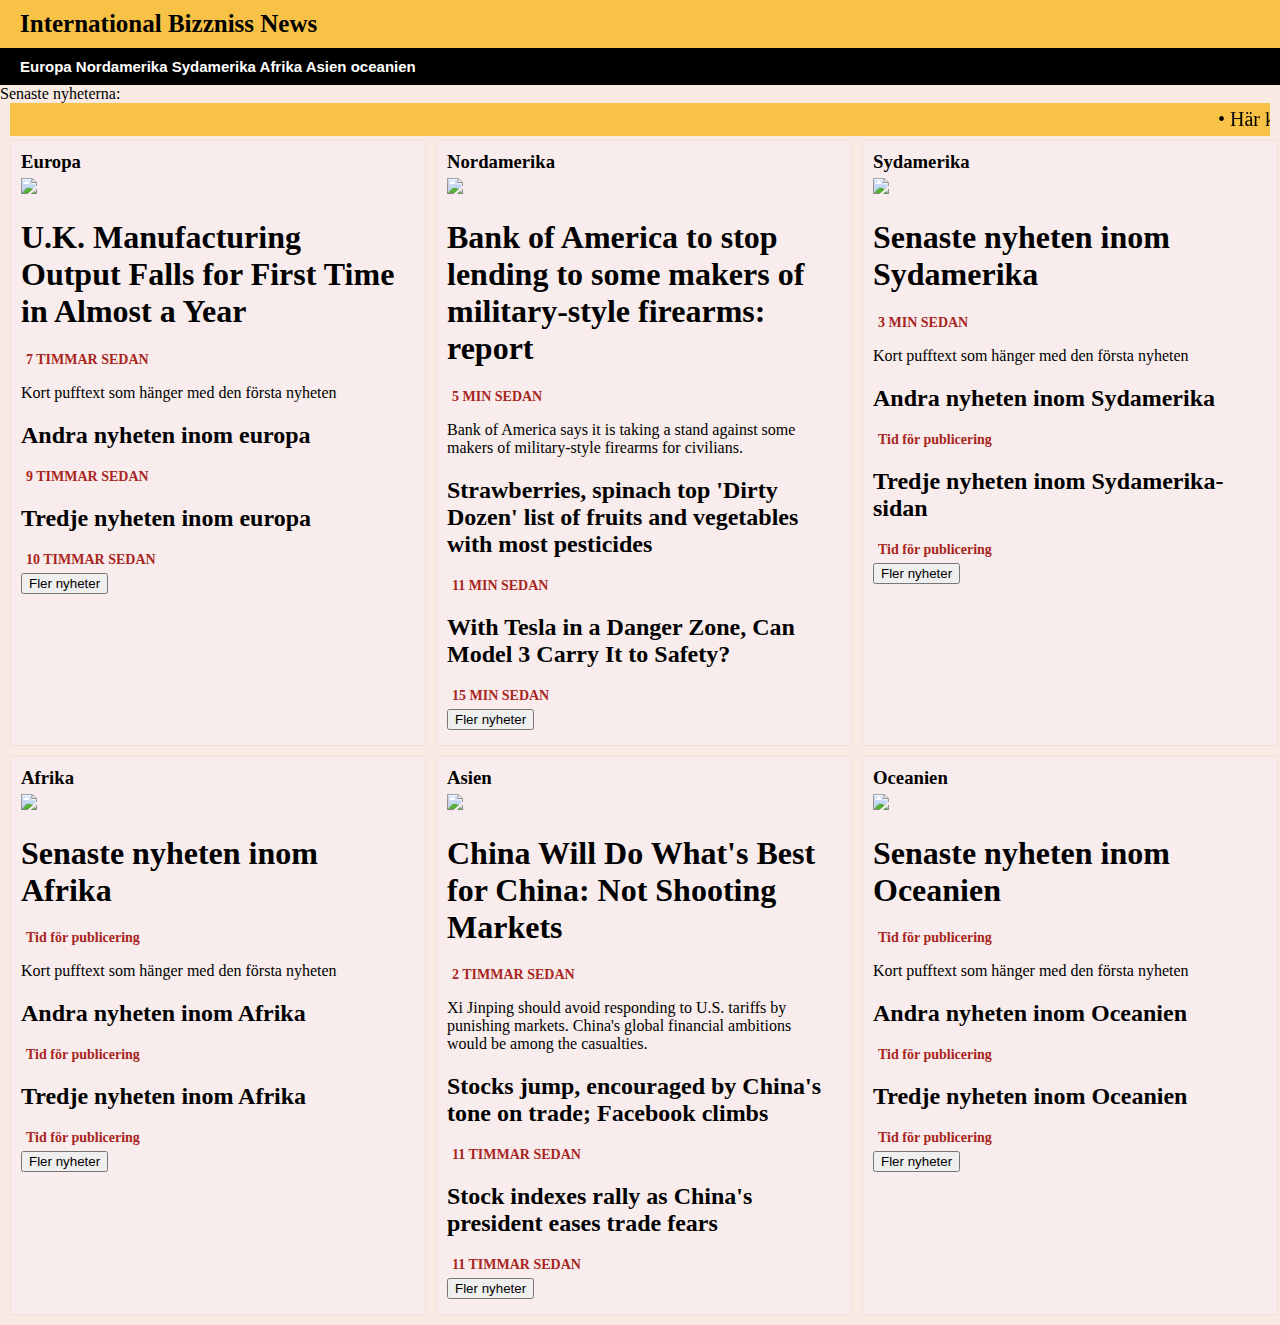
==== index.html @ fe3bd92e "Grundkod" ====
<!DOCTYPE html>
<html>
  <head>
    <meta charset="utf-8">
    <meta http-equiv="Content-Type" content="text/html" charset="iso-8859-1">
    <title>Affärskartan</title>
    <link rel="stylesheet" type="text/css" href="style.css">

  </head>
  <body>

    <!-- Här ska det komma en MENY -->
    <h5>International Bizzniss News</h5>
    <div class="meny">
    Europa
    Nordamerika
    Sydamerika
    Afrika
    Asien
    oceanien
  </div>



Senaste nyheterna:
<marquee> • Här kommer en rubrik • Och en till • Och en till osv
   </marquee>

   <nav class="ytterbox">

      <!-- Europa -->
    <div class="boxar">
      <h3>Europa</h3>
    <img src="https://assets.bwbx.io/images/users/iqjWHBFdfxIU/ion3LveLSoOY/v0/800x-1.jpg" width="100%">
      <h1>U.K. Manufacturing Output Falls for First Time in Almost a Year</h1>
      <h4>7 TIMMAR SEDAN</h4>
        <p>Kort pufftext som hänger med den första nyheten</p>
      <h2>Andra nyheten inom europa</h2>
        <h4>9 TIMMAR SEDAN</h4>
      <h2>Tredje nyheten inom europa</h2>
        <h4>10 TIMMAR SEDAN</h4>
        <a href="Europa.html"><button type="button">Fler nyheter</button></a>
      <!-- Här ska det komma en knapp som leder till Europa-sidan -->
    </div>

    <div class="boxar">
      <!-- Nordamerika -->
    <h3>Nordamerika</h3>
    <img src="https://a57.foxnews.com/static.foxbusiness.com/foxbusiness.com/content/uploads/2018/02/764/432/2017-04-18T105810Z_1_LYNXMPED3H0LH_3_BANK-OF-AMERICA-RESULTS.jpg?ve=1&tl=1" width="100%">
      <h1>Bank of America to stop lending to some makers of military-style firearms: report</h1>
      <h4>5 MIN SEDAN</h4>
        <p>
Bank of America says it is taking a stand against some makers of military-style firearms for civilians.</p>
      <h2>Strawberries, spinach top 'Dirty Dozen' list of fruits and vegetables with most pesticides</h2>
        <h4>11 MIN SEDAN</h4>
      <h2>With Tesla in a Danger Zone, Can Model 3 Carry It to Safety?</h2>
        <h4>15 MIN SEDAN</h4>
        <button type="button">Fler nyheter</button>
      <!-- Här ska det komma en knapp som leder till Nordamerika-sidan -->
    </div>


  <div class="boxar">
      <!-- Sydamerika -->
    <h3>Sydamerika</h3>
    <img src="https://a57.foxnews.com/static.foxbusiness.com/foxbusiness.com/content/uploads/2018/02/764/432/2017-04-18T105810Z_1_LYNXMPED3H0LH_3_BANK-OF-AMERICA-RESULTS.jpg?ve=1&tl=1" width="100%">
      <h1>Senaste nyheten inom Sydamerika</h1>
      <h4>3 MIN SEDAN</h4>
        <p>Kort pufftext som hänger med den första nyheten</p>
      <h2>Andra nyheten inom Sydamerika</h2>
        <h4>Tid för publicering</h4>
      <h2>Tredje nyheten inom Sydamerika-sidan</h2>
        <h4>Tid för publicering</h4>
        <button type="button">Fler nyheter</button>
      <!-- Här ska det komma en knapp som leder till Sydamerika-sidan -->
    </div>
    </nav>
    <nav class="ytterbox">



    <div class="boxar">
      <!-- Afrika -->
    <h3>Afrika</h3>
    <img src="https://a57.foxnews.com/static.foxbusiness.com/foxbusiness.com/content/uploads/2018/02/764/432/2017-04-18T105810Z_1_LYNXMPED3H0LH_3_BANK-OF-AMERICA-RESULTS.jpg?ve=1&tl=1" width="100%">
      <h1>Senaste nyheten inom Afrika</h1>
      <h4>Tid för publicering</h4>
        <p>Kort pufftext som hänger med den första nyheten</p>
      <h2>Andra nyheten inom Afrika</h2>
        <h4>Tid för publicering</h4>
      <h2>Tredje nyheten inom Afrika</h2>
        <h4>Tid för publicering</h4>
        <button type="button">Fler nyheter</button>
      <!-- Här ska det komma en knapp som leder till Afrika-sidan -->
    </div>

    <div class="boxar">
      <!-- Asien -->
    <h3>Asien</h3>
    <img src="https://assets.bwbx.io/images/users/iqjWHBFdfxIU/ion3LveLSoOY/v0/800x-1.jpg" width="100%">
      <h1>China Will Do What's Best for China: Not Shooting Markets</h1>
      <h4>2 TIMMAR SEDAN</h4>
        <p>Xi Jinping should avoid responding to U.S. tariffs by punishing markets. China's global financial ambitions would be among the casualties.</p>
      <h2>Stocks jump, encouraged by China's tone on trade; Facebook climbs</h2>
        <h4>11 TIMMAR SEDAN</h4>
      <h2>Stock indexes rally as China's president eases trade fears</h2>
        <h4>11 TIMMAR SEDAN</h4>
        <button type="button">Fler nyheter</button>
      <!-- Här ska det komma en knapp som leder till Asien-sidan -->
    </div>


    <div class="boxar">
      <!-- Oceanien -->
    <h3>Oceanien</h3>
    <img src="https://a57.foxnews.com/static.foxbusiness.com/foxbusiness.com/content/uploads/2018/02/764/432/2017-04-18T105810Z_1_LYNXMPED3H0LH_3_BANK-OF-AMERICA-RESULTS.jpg?ve=1&tl=1" width="100%">
      <h1>Senaste nyheten inom Oceanien</h1>
      <h4>Tid för publicering</h4>
        <p>Kort pufftext som hänger med den första nyheten</p>
      <h2>Andra nyheten inom Oceanien</h2>
        <h4>Tid för publicering</h4>
      <h2>Tredje nyheten inom Oceanien</h2>
        <h4>Tid för publicering</h4>
        <button type="button">Fler nyheter</button>
      <!-- Här ska det komma en knapp som leder till oceanien-sidan -->
    </div>
  </nav>










  </body>
</html>
---- style.css ----
body
{
    margin: 0;
    background-color: #F9EAE3;



}
img
{
  width: 100%;
}

h4
{
    color: #A82521;
    font-size: 14px;
    margin: 5px;

}
h5 {
  color: solid black;
  font-size: 25px;
  font: sans-serif;
  background-color: #F8C246;
  padding-left: 20px;
  padding-top: 10px;
  padding-bottom: 10px;
  margin: 0;
}
.boxar {
background-color: #F8EDEC;
padding-left: 10px;
padding-right: 20px;
padding-top: 10px;
padding-bottom: 15px;
border: solid black;
border-width: thin;
border-color: #EEE2DD;
margin-bottom: 10px;
margin-left: 10px;
width: 30%;

}

.ytterbox
{
  display: flex;
}

.meny
{
  padding-left: 20px;
  padding-top: 10px;
  padding-bottom: 10px;
  font-size: 15px;
  font: sans-serif;
  font-weight: bold;
  background-color:  #000000;
  color: #ffffff;
  font-family: sans-serif;



}

h3
{
  margin: 0;
  padding-bottom: 5px;
}

marquee
{
background-color:  #F8C246;
padding: 5px;
font-size: 20px;
margin-left: 10px;
margin-right: 10px;




}


.ramruntbox
{
  border: solid black;
  background-color: #673832;
}
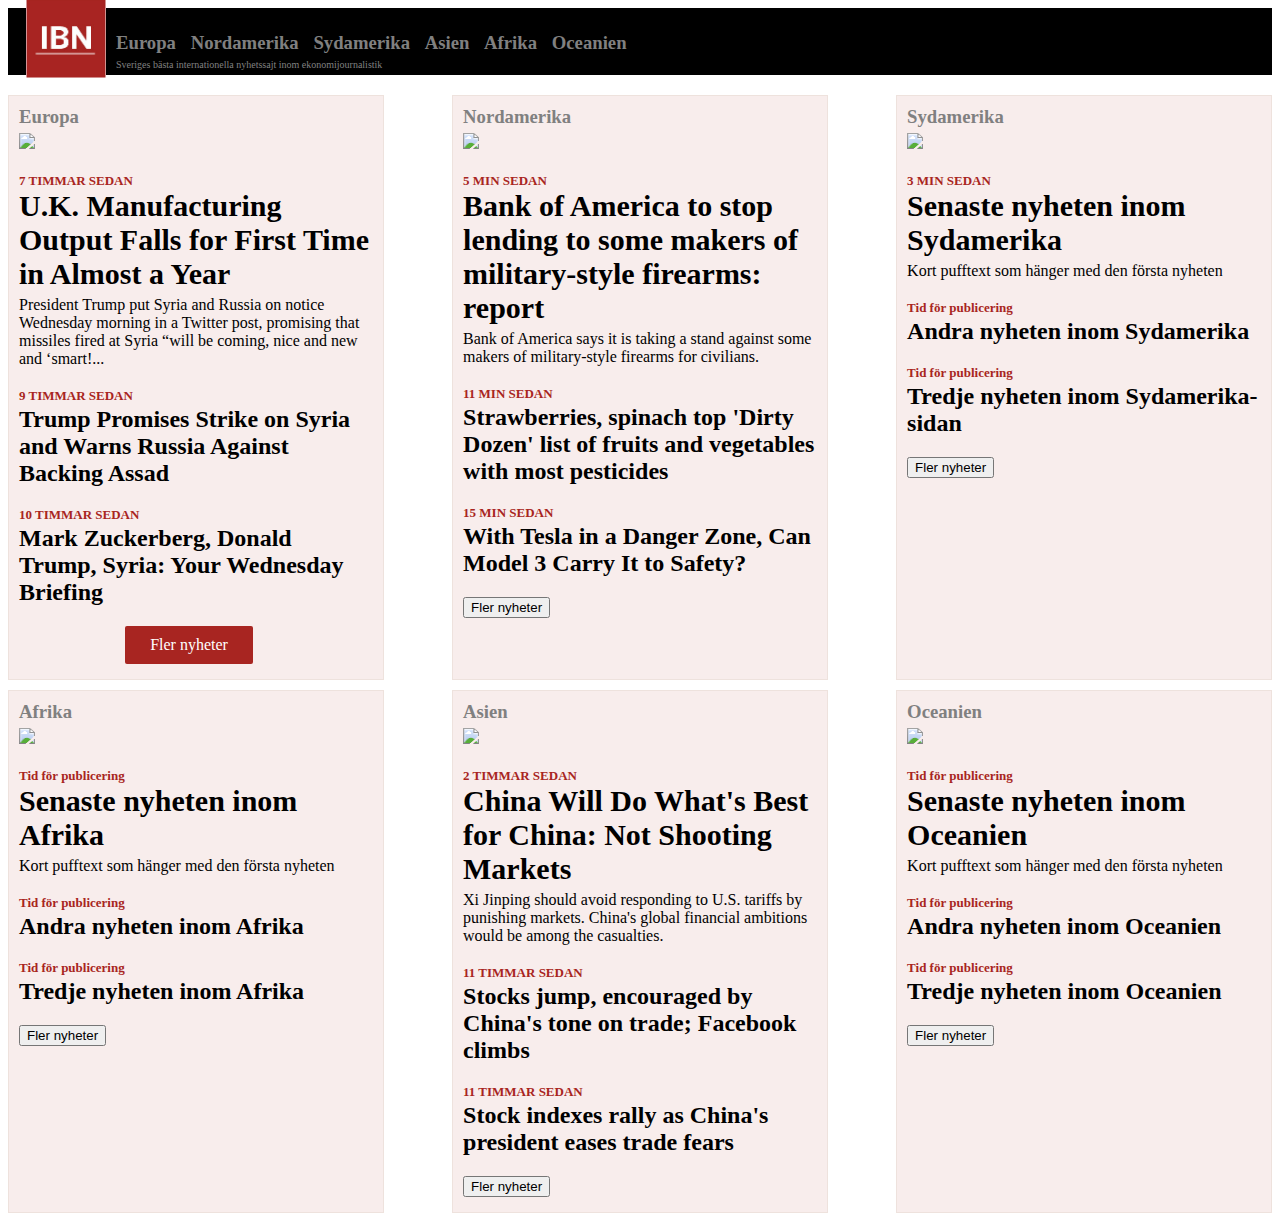
==== commit a4f1661d: "Efter dag två" ====
--- a/index.html
+++ b/index.html
@@ -5,126 +5,183 @@
     <meta http-equiv="Content-Type" content="text/html" charset="iso-8859-1">
     <title>Affärskartan</title>
     <link rel="stylesheet" type="text/css" href="style.css">
-
+<meta name="viewport" content="width=device-width">
   </head>
   <body>
 
-    <!-- Här ska det komma en MENY -->
-    <h5>International Bizzniss News</h5>
-    <div class="meny">
-    Europa
-    Nordamerika
-    Sydamerika
-    Afrika
-    Asien
-    oceanien
+<div class="container">
+  <div class="bottenbar">
+    <h3><div class="menyitem">Europa</div>
+    <div class="menyitem">Nordamerika</div>
+    <div class="menyitem">Sydamerika</div>
+    <div class="menyitem">Asien</div>
+    <div class="menyitem">Afrika</div>
+    <div class="menyitem">Oceanien</div></h3>
   </div>
+
+  <!--TESTHUVUD -->
+  <div class="sidhuvud">
+	   <div class="topplogga">
+       <img src="ibn.jpg">
+     </div>
+	<div class="menycontainer">
+		<div class="meny2">
+			<h3><div class="menyitem">Europa</div>
+			<div class="menyitem">Nordamerika</div>
+			<div class="menyitem">Sydamerika</div>
+			<div class="menyitem">Asien</div>
+			<div class="menyitem">Afrika</div>
+			<div class="menyitem">Oceanien</div></h3>
+		</div>
+		<div class="nyhetsrull">
+		    <h3>Sveriges bästa internationella nyhetssajt inom ekonomijournalistik</h3>
+		</div>
+
+	</div>
+
+
+</div>
+  <!--TESTHUVUD SLUT-->
 
 
 
-Senaste nyheterna:
-<marquee> • Här kommer en rubrik • Och en till • Och en till osv
-   </marquee>
 
-   <nav class="ytterbox">
+    <!-- Här ska det komma en MENY -->
 
-      <!-- Europa -->
-    <div class="boxar">
-      <h3>Europa</h3>
-    <img src="https://assets.bwbx.io/images/users/iqjWHBFdfxIU/ion3LveLSoOY/v0/800x-1.jpg" width="100%">
-      <h1>U.K. Manufacturing Output Falls for First Time in Almost a Year</h1>
-      <h4>7 TIMMAR SEDAN</h4>
-        <p>Kort pufftext som hänger med den första nyheten</p>
-      <h2>Andra nyheten inom europa</h2>
-        <h4>9 TIMMAR SEDAN</h4>
-      <h2>Tredje nyheten inom europa</h2>
+  <!-- <div class="sidhuvud">
+    <div class="sidhuvuditem1"><img src="ibn.jpg" height="49px" width="49px"></div>
+    <div class="sidhuvuditem2"><h5>International Bizzniss News</h5></div>
+  </div>
+
+  <div class="meny">
+    <div class="menyitem">Europa</div>
+    <div class="menyitem">Nordamerika</div>
+    <div class="menyitem">Sydamerika</div>
+    <div class="menyitem">Afrika</div>
+    <div class="menyitem">Asien</div>
+    <div class="menyitem">oceanien</div>
+  </div>
+
+  <marquee>
+    • Här kommer en rubrik • Och en till • Och en till osv
+  </marquee> -->
+
+
+  <div class="ytterbox">
+
+        <!-- Europa -->
+      <div class="boxar">
+        <h3>Europa</h3>
+        <img src="https://assets.bwbx.io/images/users/iqjWHBFdfxIU/ion3LveLSoOY/v0/800x-1.jpg" >
+        <h4>7 TIMMAR SEDAN</h4>
+        <h1>U.K. Manufacturing Output Falls for First Time in Almost a Year</h1>
+
+          <p>President Trump put Syria and Russia on notice Wednesday morning in a Twitter post, promising that missiles fired at Syria “will be coming, nice and new and ‘smart!...  </p>
+          <h4>9 TIMMAR SEDAN</h4>
+        <h2>Trump Promises Strike on Syria and Warns Russia Against Backing Assad</h2>
         <h4>10 TIMMAR SEDAN</h4>
-        <a href="Europa.html"><button type="button">Fler nyheter</button></a>
-      <!-- Här ska det komma en knapp som leder till Europa-sidan -->
-    </div>
+
+        <h2>Mark Zuckerberg, Donald Trump, Syria: Your Wednesday Briefing</h2>
+
+          <a href="Europa.html" class ="button">Fler nyheter</a>
+        <!-- Här ska det komma en knapp som leder till Europa-sidan -->
+      </div>
+
+      <div class="boxar">
+        <!-- Nordamerika -->
+      <h3>Nordamerika</h3>
+      <img src="https://a57.foxnews.com/static.foxbusiness.com/foxbusiness.com/content/uploads/2018/02/764/432/2017-04-18T105810Z_1_LYNXMPED3H0LH_3_BANK-OF-AMERICA-RESULTS.jpg?ve=1&tl=1">
+      <h4>5 MIN SEDAN</h4>
+        <h1>Bank of America to stop lending to some makers of military-style firearms: report</h1>
+
+          <p>
+  Bank of America says it is taking a stand against some makers of military-style firearms for civilians.</p>
+  <h4>11 MIN SEDAN</h4>
+        <h2>Strawberries, spinach top 'Dirty Dozen' list of fruits and vegetables with most pesticides</h2>
+          <h4>15 MIN SEDAN</h4>
+        <h2>With Tesla in a Danger Zone, Can Model 3 Carry It to Safety?</h2>
+
+          <button type="button">Fler nyheter</button>
+        <!-- Här ska det komma en knapp som leder till Nordamerika-sidan -->
+      </div>
+
 
     <div class="boxar">
-      <!-- Nordamerika -->
-    <h3>Nordamerika</h3>
-    <img src="https://a57.foxnews.com/static.foxbusiness.com/foxbusiness.com/content/uploads/2018/02/764/432/2017-04-18T105810Z_1_LYNXMPED3H0LH_3_BANK-OF-AMERICA-RESULTS.jpg?ve=1&tl=1" width="100%">
-      <h1>Bank of America to stop lending to some makers of military-style firearms: report</h1>
-      <h4>5 MIN SEDAN</h4>
-        <p>
-Bank of America says it is taking a stand against some makers of military-style firearms for civilians.</p>
-      <h2>Strawberries, spinach top 'Dirty Dozen' list of fruits and vegetables with most pesticides</h2>
-        <h4>11 MIN SEDAN</h4>
-      <h2>With Tesla in a Danger Zone, Can Model 3 Carry It to Safety?</h2>
-        <h4>15 MIN SEDAN</h4>
-        <button type="button">Fler nyheter</button>
-      <!-- Här ska det komma en knapp som leder till Nordamerika-sidan -->
-    </div>
+        <!-- Sydamerika -->
+      <h3>Sydamerika</h3>
+      <img src="https://a57.foxnews.com/static.foxbusiness.com/foxbusiness.com/content/uploads/2018/02/764/432/2017-04-18T105810Z_1_LYNXMPED3H0LH_3_BANK-OF-AMERICA-RESULTS.jpg?ve=1&tl=1">
+  <h4>3 MIN SEDAN</h4>
+        <h1>Senaste nyheten inom Sydamerika</h1>
 
+          <p>Kort pufftext som hänger med den första nyheten</p>
+    <h4>Tid för publicering</h4>
+        <h2>Andra nyheten inom Sydamerika</h2>
+          <h4>Tid för publicering</h4>
+        <h2>Tredje nyheten inom Sydamerika-sidan</h2>
 
-  <div class="boxar">
-      <!-- Sydamerika -->
-    <h3>Sydamerika</h3>
-    <img src="https://a57.foxnews.com/static.foxbusiness.com/foxbusiness.com/content/uploads/2018/02/764/432/2017-04-18T105810Z_1_LYNXMPED3H0LH_3_BANK-OF-AMERICA-RESULTS.jpg?ve=1&tl=1" width="100%">
-      <h1>Senaste nyheten inom Sydamerika</h1>
-      <h4>3 MIN SEDAN</h4>
-        <p>Kort pufftext som hänger med den första nyheten</p>
-      <h2>Andra nyheten inom Sydamerika</h2>
-        <h4>Tid för publicering</h4>
-      <h2>Tredje nyheten inom Sydamerika-sidan</h2>
-        <h4>Tid för publicering</h4>
-        <button type="button">Fler nyheter</button>
-      <!-- Här ska det komma en knapp som leder till Sydamerika-sidan -->
-    </div>
-    </nav>
-    <nav class="ytterbox">
+          <button type="button">Fler nyheter</button>
+        <!-- Här ska det komma en knapp som leder till Sydamerika-sidan -->
+      </div>
 
 
 
-    <div class="boxar">
-      <!-- Afrika -->
-    <h3>Afrika</h3>
-    <img src="https://a57.foxnews.com/static.foxbusiness.com/foxbusiness.com/content/uploads/2018/02/764/432/2017-04-18T105810Z_1_LYNXMPED3H0LH_3_BANK-OF-AMERICA-RESULTS.jpg?ve=1&tl=1" width="100%">
-      <h1>Senaste nyheten inom Afrika</h1>
-      <h4>Tid för publicering</h4>
-        <p>Kort pufftext som hänger med den första nyheten</p>
-      <h2>Andra nyheten inom Afrika</h2>
-        <h4>Tid för publicering</h4>
-      <h2>Tredje nyheten inom Afrika</h2>
-        <h4>Tid för publicering</h4>
-        <button type="button">Fler nyheter</button>
-      <!-- Här ska det komma en knapp som leder till Afrika-sidan -->
-    </div>
-
-    <div class="boxar">
-      <!-- Asien -->
-    <h3>Asien</h3>
-    <img src="https://assets.bwbx.io/images/users/iqjWHBFdfxIU/ion3LveLSoOY/v0/800x-1.jpg" width="100%">
-      <h1>China Will Do What's Best for China: Not Shooting Markets</h1>
-      <h4>2 TIMMAR SEDAN</h4>
-        <p>Xi Jinping should avoid responding to U.S. tariffs by punishing markets. China's global financial ambitions would be among the casualties.</p>
-      <h2>Stocks jump, encouraged by China's tone on trade; Facebook climbs</h2>
-        <h4>11 TIMMAR SEDAN</h4>
-      <h2>Stock indexes rally as China's president eases trade fears</h2>
-        <h4>11 TIMMAR SEDAN</h4>
-        <button type="button">Fler nyheter</button>
-      <!-- Här ska det komma en knapp som leder till Asien-sidan -->
-    </div>
 
 
-    <div class="boxar">
-      <!-- Oceanien -->
-    <h3>Oceanien</h3>
-    <img src="https://a57.foxnews.com/static.foxbusiness.com/foxbusiness.com/content/uploads/2018/02/764/432/2017-04-18T105810Z_1_LYNXMPED3H0LH_3_BANK-OF-AMERICA-RESULTS.jpg?ve=1&tl=1" width="100%">
-      <h1>Senaste nyheten inom Oceanien</h1>
-      <h4>Tid för publicering</h4>
-        <p>Kort pufftext som hänger med den första nyheten</p>
-      <h2>Andra nyheten inom Oceanien</h2>
+
+      <div class="boxar">
+        <!-- Afrika -->
+      <h3>Afrika</h3>
+      <img src="https://a57.foxnews.com/static.foxbusiness.com/foxbusiness.com/content/uploads/2018/02/764/432/2017-04-18T105810Z_1_LYNXMPED3H0LH_3_BANK-OF-AMERICA-RESULTS.jpg?ve=1&tl=1" >
+  <h4>Tid för publicering</h4>
+        <h1>Senaste nyheten inom Afrika</h1>
+
+          <p>Kort pufftext som hänger med den första nyheten</p>
+    <h4>Tid för publicering</h4>
+        <h2>Andra nyheten inom Afrika</h2>
         <h4>Tid för publicering</h4>
-      <h2>Tredje nyheten inom Oceanien</h2>
-        <h4>Tid för publicering</h4>
-        <button type="button">Fler nyheter</button>
-      <!-- Här ska det komma en knapp som leder till oceanien-sidan -->
-    </div>
-  </nav>
+        <h2>Tredje nyheten inom Afrika</h2>
+
+          <button type="button">Fler nyheter</button>
+        <!-- Här ska det komma en knapp som leder till Afrika-sidan -->
+      </div>
+
+      <div class="boxar">
+        <!-- Asien -->
+      <h3>Asien</h3>
+      <img src="https://assets.bwbx.io/images/users/iqjWHBFdfxIU/ion3LveLSoOY/v0/800x-1.jpg" >
+  <h4>2 TIMMAR SEDAN</h4>
+        <h1>China Will Do What's Best for China: Not Shooting Markets</h1>
+
+          <p>Xi Jinping should avoid responding to U.S. tariffs by punishing markets. China's global financial ambitions would be among the casualties.</p>
+  <h4>11 TIMMAR SEDAN</h4>
+        <h2>Stocks jump, encouraged by China's tone on trade; Facebook climbs</h2>
+            <h4>11 TIMMAR SEDAN</h4>
+        <h2>Stock indexes rally as China's president eases trade fears</h2>
+
+          <button type="button">Fler nyheter</button>
+        <!-- Här ska det komma en knapp som leder till Asien-sidan -->
+      </div>
+
+
+      <div class="boxar">
+        <!-- Oceanien -->
+      <h3>Oceanien</h3>
+      <img src="https://a57.foxnews.com/static.foxbusiness.com/foxbusiness.com/content/uploads/2018/02/764/432/2017-04-18T105810Z_1_LYNXMPED3H0LH_3_BANK-OF-AMERICA-RESULTS.jpg?ve=1&tl=1" >
+    <h4>Tid för publicering</h4>
+        <h1>Senaste nyheten inom Oceanien</h1>
+
+          <p>Kort pufftext som hänger med den första nyheten</p>
+    <h4>Tid för publicering</h4>
+        <h2>Andra nyheten inom Oceanien</h2>
+              <h4>Tid för publicering</h4>
+        <h2>Tredje nyheten inom Oceanien</h2>
+
+          <button type="button">Fler nyheter</button>
+        <!-- Här ska det komma en knapp som leder till oceanien-sidan -->
+      </div>
+
+</div>
+
 
 
 
--- a/style.css
+++ b/style.css
@@ -1,51 +1,153 @@
-body
+
+.sidhuvud {
+display: inline-block;
+background-color: black
+;
+width:100%;
+margin-bottom: 20px;
+
+}
+
+.topplogga img
+{
+  width: 80px;
+  height: 80px;
+  margin:  -10px 6px -10px 18px;
+  /*top right bottom left Vid bara två: första top/bottom andra left/right*/
+
+
+
+}
+.topplogga {display: inline-block;}
+
+.menycontainer {
+
+  background-color: black;
+display: inline-block;
+min-width: 600px;
+padding: 0 0 0 0;
+}
+
+.meny2 {
+background-color: black;
+display: block;
+margin-top: 5px;
+}
+
+.bottenbar {
+  display: none;
+}
+
+.nyhetsrull
+{
+  background-color: black;
+  display: block;
+}
+
+
+.nyhetsrull h3
+{
+  font-weight:lighter;
+  font: arial;
+  font-size: 10px;
+}
+
+
+
+
+.body
 {
     margin: 0;
     background-color: #F9EAE3;
-
-
-
-}
-img
-{
+}
+.container
+{
+
+}
+
+/*.sidhuvud
+{
+  background-color: black;
+  margin-top: 10px;
   width: 100%;
+
+}*/
+.sidhuvuditem1
+{
+  width: 49px;
+  margin-top: 5px;
+  margin-left: 20px;
+  vertical-align: baseline;
+}
+.sidhuvuditem2
+{
+  width: 100%;
+  vertical-align: middle;
+}
+
+h1
+{
+  font-size: 30px;
+  margin-top:0;
+  margin-bottom: 0;
+
+}
+
+h2
+{
+  margin-top: 2px;
+}
+
+h3
+{
+  margin: 0;
+  padding-bottom: 5px;
+  color: grey;
 }
 
 h4
 {
     color: #A82521;
-    font-size: 14px;
-    margin: 5px;
+    font-size: 13px;
+    margin-bottom: 0px;
+    margin-top: 20px;
 
 }
 h5 {
-  color: solid black;
+  color: #A1A1A1;
   font-size: 25px;
   font: sans-serif;
-  background-color: #F8C246;
+  background-color: black;
   padding-left: 20px;
   padding-top: 10px;
   padding-bottom: 10px;
   margin: 0;
 }
+
+img
+{
+  width: 100%;
+}
+
+
 .boxar {
 background-color: #F8EDEC;
 padding-left: 10px;
-padding-right: 20px;
+padding-right: 10px;
 padding-top: 10px;
 padding-bottom: 15px;
 border: solid black;
 border-width: thin;
 border-color: #EEE2DD;
 margin-bottom: 10px;
-margin-left: 10px;
-width: 30%;
-
+width: 28%;
 }
 
 .ytterbox
 {
   display: flex;
+  flex-wrap: wrap;
+  justify-content: space-between;
 }
 
 .meny
@@ -56,36 +158,82 @@
   font-size: 15px;
   font: sans-serif;
   font-weight: bold;
-  background-color:  #000000;
+  background-color:  #F9EAE3;
   color: #ffffff;
   font-family: sans-serif;
-
-
-
-}
-
-h3
-{
-  margin: 0;
-  padding-bottom: 5px;
-}
+  display: flex;
+  justify-content: center;
+
+}
+.menyitem
+{
+  display: inline-block;
+  /*justify-content: center;*/
+  align-items: center;
+  padding-right: 10px;
+}
+
+
 
 marquee
 {
-background-color:  #F8C246;
+background-color: #F9EAE3;
 padding: 5px;
 font-size: 20px;
-margin-left: 10px;
-margin-right: 10px;
-
-
-
-
+}
+
+p
+{
+  margin-top: 5px;
+  margin-bottom: 5px;
 }
 
 
 .ramruntbox
 {
-  border: solid black;
+  border: black;
   background-color: #673832;
 }
+
+.button {
+    background-color: #A82521; /* Green */
+    border: none;
+    color: white;
+    align-self: center;
+    padding: 10px 25px;
+    text-align: center;
+    text-decoration: none;
+    display: inline-block;
+    font-size: 16px;
+    border-radius: 2px;
+
+    margin-left: 30%;
+
+}
+
+/* For mobile */
+@media (max-width: 600px) {
+  .ytterbox {
+    display: block;
+  }
+  .boxar, .menycontainer {width: 100%;
+  min-width: 100%;}
+  .container {
+    width: 100%;
+    overflow: hidden;
+
+}
+.meny2 {
+  display:none;
+}
+.bottenbar {
+  display:flex;
+  position:;
+  bottom: 0px;
+
+
+}
+
+
+ /* YOUR CODE */
+}
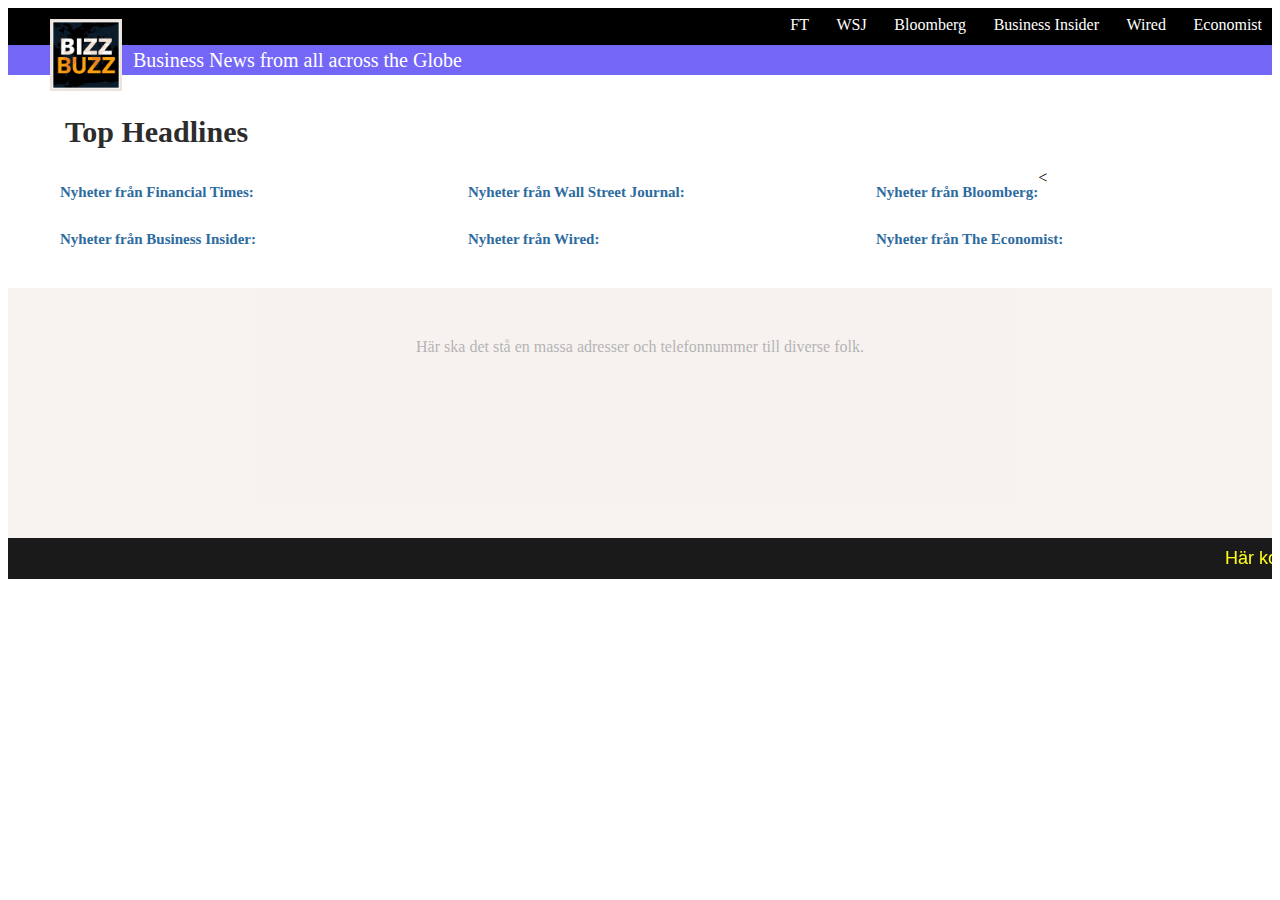
==== commit a374cbe3: "With menuitems" ====
--- a/index.html
+++ b/index.html
@@ -3,182 +3,94 @@
   <head>
     <meta charset="utf-8">
     <meta http-equiv="Content-Type" content="text/html" charset="iso-8859-1">
-    <title>Affärskartan</title>
-    <link rel="stylesheet" type="text/css" href="style.css">
-<meta name="viewport" content="width=device-width">
+    <title>Bizz Buzz - Business News from across the Globe</title>
+    <link rel="stylesheet" type="text/css" href="style2.css">
+    <script type="text/javascript" src="toppnyheter.js"></script>
+    <script type="text/javascript" src="FT.js"></script>
+    <script type="text/javascript" src="wsj.js"></script>
+    <script type="text/javascript" src="bloomberg.js"></script>
+    <script type="text/javascript" src="businessinsider.js"></script>
+    <script type="text/javascript" src="wired.js"></script>
+    <script type="text/javascript" src="economist.js"></script>
+    <meta name="viewport" content="width=device-width">
+    <style>
+    </style>
   </head>
-  <body>
 
-<div class="container">
-  <div class="bottenbar">
-    <h3><div class="menyitem">Europa</div>
-    <div class="menyitem">Nordamerika</div>
-    <div class="menyitem">Sydamerika</div>
-    <div class="menyitem">Asien</div>
-    <div class="menyitem">Afrika</div>
-    <div class="menyitem">Oceanien</div></h3>
-  </div>
-
-  <!--TESTHUVUD -->
-  <div class="sidhuvud">
-	   <div class="topplogga">
-       <img src="ibn.jpg">
-     </div>
-	<div class="menycontainer">
-		<div class="meny2">
-			<h3><div class="menyitem">Europa</div>
-			<div class="menyitem">Nordamerika</div>
-			<div class="menyitem">Sydamerika</div>
-			<div class="menyitem">Asien</div>
-			<div class="menyitem">Afrika</div>
-			<div class="menyitem">Oceanien</div></h3>
-		</div>
-		<div class="nyhetsrull">
-		    <h3>Sveriges bästa internationella nyhetssajt inom ekonomijournalistik</h3>
-		</div>
-
-	</div>
+<body>
 
 
-</div>
-  <!--TESTHUVUD SLUT-->
+<div class="contanier">
+
+  <div class="topbar">
+
+    <div class="menycontainer">
+        <figure class="logotyp"><img src="logga.jpg"></figure>
+      <div class="meny">•
+        <div class="menyitem">  FT</div>•
+        <div class="menyitem">   WSJ</div>•
+        <div class="menyitem">   Bloomberg</div>•
+        <div class="menyitem">   Business Insider</div>•
+        <div class="menyitem">   Wired</div>•
+        <div class="menyitem">   Economist</div>
+      </div>
+      <div class="undermeny">
+            <h5>Business News from all across the Globe </h5>
+      </div>
+    </div>
+  </div>
 
 
 
-
-    <!-- Här ska det komma en MENY -->
-
-  <!-- <div class="sidhuvud">
-    <div class="sidhuvuditem1"><img src="ibn.jpg" height="49px" width="49px"></div>
-    <div class="sidhuvuditem2"><h5>International Bizzniss News</h5></div>
-  </div>
-
-  <div class="meny">
-    <div class="menyitem">Europa</div>
-    <div class="menyitem">Nordamerika</div>
-    <div class="menyitem">Sydamerika</div>
-    <div class="menyitem">Afrika</div>
-    <div class="menyitem">Asien</div>
-    <div class="menyitem">oceanien</div>
-  </div>
-
-  <marquee>
-    • Här kommer en rubrik • Och en till • Och en till osv
-  </marquee> -->
+  <div class="nyhetsarea">
+    <div class="toppvinjett">
+    <h1>Top Headlines</h1>
+</div>
+    <div class="toppnyheter">
 
 
-  <div class="ytterbox">
+        <!-- Articles from google will be placed here! -->
 
-        <!-- Europa -->
-      <div class="boxar">
-        <h3>Europa</h3>
-        <img src="https://assets.bwbx.io/images/users/iqjWHBFdfxIU/ion3LveLSoOY/v0/800x-1.jpg" >
-        <h4>7 TIMMAR SEDAN</h4>
-        <h1>U.K. Manufacturing Output Falls for First Time in Almost a Year</h1>
-
-          <p>President Trump put Syria and Russia on notice Wednesday morning in a Twitter post, promising that missiles fired at Syria “will be coming, nice and new and ‘smart!...  </p>
-          <h4>9 TIMMAR SEDAN</h4>
-        <h2>Trump Promises Strike on Syria and Warns Russia Against Backing Assad</h2>
-        <h4>10 TIMMAR SEDAN</h4>
-
-        <h2>Mark Zuckerberg, Donald Trump, Syria: Your Wednesday Briefing</h2>
-
-          <a href="Europa.html" class ="button">Fler nyheter</a>
-        <!-- Här ska det komma en knapp som leder till Europa-sidan -->
-      </div>
-
-      <div class="boxar">
-        <!-- Nordamerika -->
-      <h3>Nordamerika</h3>
-      <img src="https://a57.foxnews.com/static.foxbusiness.com/foxbusiness.com/content/uploads/2018/02/764/432/2017-04-18T105810Z_1_LYNXMPED3H0LH_3_BANK-OF-AMERICA-RESULTS.jpg?ve=1&tl=1">
-      <h4>5 MIN SEDAN</h4>
-        <h1>Bank of America to stop lending to some makers of military-style firearms: report</h1>
-
-          <p>
-  Bank of America says it is taking a stand against some makers of military-style firearms for civilians.</p>
-  <h4>11 MIN SEDAN</h4>
-        <h2>Strawberries, spinach top 'Dirty Dozen' list of fruits and vegetables with most pesticides</h2>
-          <h4>15 MIN SEDAN</h4>
-        <h2>With Tesla in a Danger Zone, Can Model 3 Carry It to Safety?</h2>
-
-          <button type="button">Fler nyheter</button>
-        <!-- Här ska det komma en knapp som leder till Nordamerika-sidan -->
-      </div>
-
-
-    <div class="boxar">
-        <!-- Sydamerika -->
-      <h3>Sydamerika</h3>
-      <img src="https://a57.foxnews.com/static.foxbusiness.com/foxbusiness.com/content/uploads/2018/02/764/432/2017-04-18T105810Z_1_LYNXMPED3H0LH_3_BANK-OF-AMERICA-RESULTS.jpg?ve=1&tl=1">
-  <h4>3 MIN SEDAN</h4>
-        <h1>Senaste nyheten inom Sydamerika</h1>
-
-          <p>Kort pufftext som hänger med den första nyheten</p>
-    <h4>Tid för publicering</h4>
-        <h2>Andra nyheten inom Sydamerika</h2>
-          <h4>Tid för publicering</h4>
-        <h2>Tredje nyheten inom Sydamerika-sidan</h2>
-
-          <button type="button">Fler nyheter</button>
-        <!-- Här ska det komma en knapp som leder till Sydamerika-sidan -->
-      </div>
+    </div>
+    </div>
+    <div class="nyhetsarea">
 
 
 
 
 
-
-      <div class="boxar">
-        <!-- Afrika -->
-      <h3>Afrika</h3>
-      <img src="https://a57.foxnews.com/static.foxbusiness.com/foxbusiness.com/content/uploads/2018/02/764/432/2017-04-18T105810Z_1_LYNXMPED3H0LH_3_BANK-OF-AMERICA-RESULTS.jpg?ve=1&tl=1" >
-  <h4>Tid för publicering</h4>
-        <h1>Senaste nyheten inom Afrika</h1>
-
-          <p>Kort pufftext som hänger med den första nyheten</p>
-    <h4>Tid för publicering</h4>
-        <h2>Andra nyheten inom Afrika</h2>
-        <h4>Tid för publicering</h4>
-        <h2>Tredje nyheten inom Afrika</h2>
-
-          <button type="button">Fler nyheter</button>
-        <!-- Här ska det komma en knapp som leder till Afrika-sidan -->
-      </div>
-
-      <div class="boxar">
-        <!-- Asien -->
-      <h3>Asien</h3>
-      <img src="https://assets.bwbx.io/images/users/iqjWHBFdfxIU/ion3LveLSoOY/v0/800x-1.jpg" >
-  <h4>2 TIMMAR SEDAN</h4>
-        <h1>China Will Do What's Best for China: Not Shooting Markets</h1>
-
-          <p>Xi Jinping should avoid responding to U.S. tariffs by punishing markets. China's global financial ambitions would be among the casualties.</p>
-  <h4>11 TIMMAR SEDAN</h4>
-        <h2>Stocks jump, encouraged by China's tone on trade; Facebook climbs</h2>
-            <h4>11 TIMMAR SEDAN</h4>
-        <h2>Stock indexes rally as China's president eases trade fears</h2>
-
-          <button type="button">Fler nyheter</button>
-        <!-- Här ska det komma en knapp som leder till Asien-sidan -->
-      </div>
+    <!-- Nyheter från de stora affärstidningarna -->
 
 
-      <div class="boxar">
-        <!-- Oceanien -->
-      <h3>Oceanien</h3>
-      <img src="https://a57.foxnews.com/static.foxbusiness.com/foxbusiness.com/content/uploads/2018/02/764/432/2017-04-18T105810Z_1_LYNXMPED3H0LH_3_BANK-OF-AMERICA-RESULTS.jpg?ve=1&tl=1" >
-    <h4>Tid för publicering</h4>
-        <h1>Senaste nyheten inom Oceanien</h1>
+    <div class="ft">
+      <h3>Nyheter från Financial Times:</h3>
+    </div>
 
-          <p>Kort pufftext som hänger med den första nyheten</p>
-    <h4>Tid för publicering</h4>
-        <h2>Andra nyheten inom Oceanien</h2>
-              <h4>Tid för publicering</h4>
-        <h2>Tredje nyheten inom Oceanien</h2>
+    <div class="wsj">
+      <h3>Nyheter från Wall Street Journal:</h3>
+    </div>
 
-          <button type="button">Fler nyheter</button>
-        <!-- Här ska det komma en knapp som leder till oceanien-sidan -->
-      </div>
+    <div class="bloomberg">
+      <h3>Nyheter från Bloomberg:</h3><
+    </div>
+
+    <div class="businessinsider">
+    <h3>Nyheter från Business Insider:</h3>
+    </div>
+
+    <div class="wired">
+      <h3>Nyheter från Wired:</h3>
+    </div>
+
+    <div class="economist">
+      <h3>Nyheter från The Economist:</h3>
+    </div>
+
+
+  </div>
+
+<div class="sidfot">
+  Här ska det stå en massa adresser och telefonnummer till diverse folk.
 
 </div>
 
@@ -186,11 +98,14 @@
 
 
 
+</div>
 
 
+<!-- Nyhetsrullen sticky i botten -->
 
-
+<marquee> Här kommer en massa nyheter rullande</marquee>
 
 
   </body>
+
 </html>
--- a/style2.css
+++ b/style2.css
@@ -0,0 +1,259 @@
+body
+  {
+background-color: white;
+      /* background-color: #F7EAE4;
+   background-image: url("varldskarta.jpg");
+* — Minor Section Heading —
+*/
+  }
+
+img
+  {
+    width: 100%;
+  }
+
+H1
+  {
+    color: #2C2C2C;
+    font-size: 30px;
+    margin-top:0;
+    margin-bottom: 0;
+    font-family: avenir;
+  }
+
+H2
+  {
+    color: #2C2C2C;
+    font-size: 18px;
+    margin-top:0;
+    margin-bottom: 0;
+    font-family: avenir;
+  }
+
+H3
+  {
+    color: #2D6B9F;
+    font-size: 15px;
+    font-family: avenir;
+  }
+
+H4
+  {
+    color: #A82521;
+    font-size: 11px;
+    margin-bottom: 3px;
+    font-family: avenir;
+  }
+
+H5
+  {
+    color: White;
+    font-size: 20px;
+    margin: 0px;
+    padding-top: 4px;
+    padding-left: 125px;
+    font-family: sans-serif;
+    font-weight: 200;
+    font-family: avenir;
+  }
+p {
+  font-family: avenir;
+}
+
+.container
+  {
+    background-color: red;
+  }
+
+.topbar
+  {
+
+    display: flex;
+    margin-bottom: 30px;
+  }
+
+.logotyp
+    {
+        width: 68px;
+        height: 68px;
+        position: absolute;
+        left: 10px;
+        top: 3px;
+        background-color: #a7100c;
+        border: 2px solid #eee2dd;
+        display: flex;
+        align-items: center;
+        justify-content: center;
+    }
+
+.menycontainer
+  {
+
+    width: 100%;
+  }
+
+.meny {
+  background-color: black;
+  display: flex;
+
+  justify-content: flex-end;
+  width:100%;}
+
+marquee {
+  position: sticky;
+  bottom: 0px;
+  opacity: 0.9;
+  background-color: black;
+  padding-top: 10px;
+  padding-bottom: 10px;
+  color: yellow;
+  font-size: 18px;
+  font-family: helvetica;}
+
+.menyitem {
+  background-color: black;
+  padding: 8px 10px 11px 12px;
+  font-weight:200;
+
+  color: white;
+  font-family: bentonsansdi;}
+
+.undermeny {
+  background-color: #7467F7;
+  width:100%;
+
+  height: 30px;
+  justify-content: flex-end;}
+
+.logotyp img{
+  width: 100%;
+  height:auto;
+}
+
+.nyhetsarea {
+  display: flex;
+  flex-wrap: wrap;
+  justify-content: space-between;
+  margin-top: 10px;
+  margin-left: 42px;
+  margin-right: 42px;
+    /*background-color: #EEE2DD;*/
+}
+
+.nyhetsboxar {
+  background-color: #F8EDEC;
+  opacity: 0.8;
+  padding-left: 15px;
+  padding-right: 15px;
+  padding-top: 10px;
+  padding-bottom: 15px;
+  border: solid black;
+  border-width: thin;
+  border-color: #EEE2DD;
+  margin-bottom: 10px;
+  width: 30%;}
+
+.button {
+    background-color: #A82521; /* Green */
+    border: none;
+    align-self: baseline;
+    color: white;
+    padding: 10px 50px;
+    text-align: center;
+    text-decoration: none;
+    display: inline-block;
+    font-size: 16px;
+    border-radius: 2px;
+    margin-top: 30px;
+    margin-left: 25%;}
+
+.sidfot {
+  background-color: #E7D5CE;
+  opacity: 0.3  ;
+  width: 100%;
+  height:200px;
+  font: inherit;
+  vertical-align: baseline;
+  justify-content: center;
+  padding-top: 50px;
+  text-align: center;
+  margin-top:25px;
+  align-self:stretch;
+
+}
+
+.toppvinjett {
+  display: block;
+  padding-left: 15px;
+  padding-top: 10px;
+  padding-bottom: 10px;
+}
+.toppnyheter {
+	display: flex;
+	flex-wrap: wrap;
+  padding-left: 10px;
+
+}
+
+
+
+
+
+
+.wsj, .bloomberg, .ft, .businessinsider, .economist, .wired
+{
+	display: flex;
+	flex-wrap: wrap;
+ width: 30%;
+  padding-left: 10px;
+
+
+}
+.wsj_artiklar, .bloomberg_artiklar, .ft_artiklar, .businessinsider_artiklar, .economist_artiklar, .wired_artiklar
+{
+  background-color: #F8EDEC;
+  opacity: 0.8;
+  padding-left: 15px;
+  padding-right: 15px;
+  padding-top: 10px;
+  padding-bottom: 15px;
+  border: solid black;
+  border-width: thin;
+  border-color: black;
+  margin-bottom: 10px;
+  margin-right: 10px;
+
+}
+
+.news {
+  background-color: #F8EDEC;
+  opacity: 0.8;
+  padding-left: 15px;
+  padding-right: 15px;
+  padding-top: 10px;
+  padding-bottom: 15px;
+  border: solid black;
+  border-width: thin;
+  border-color: #EEE2DD;
+  margin-bottom: 10px;
+  margin-right: 10px;
+  width: 30%;
+}
+
+
+@media (min-width: 456px) and (max-width: 654px)
+  {
+  .nyhetsboxar{
+    width: 45%;}
+    .news{
+      width: 45%;}
+  }
+
+
+@media (max-width: 455px)
+{
+  .nyhetsboxar{
+    width: 90%;}
+    .news{
+      width: 90%;}
+}
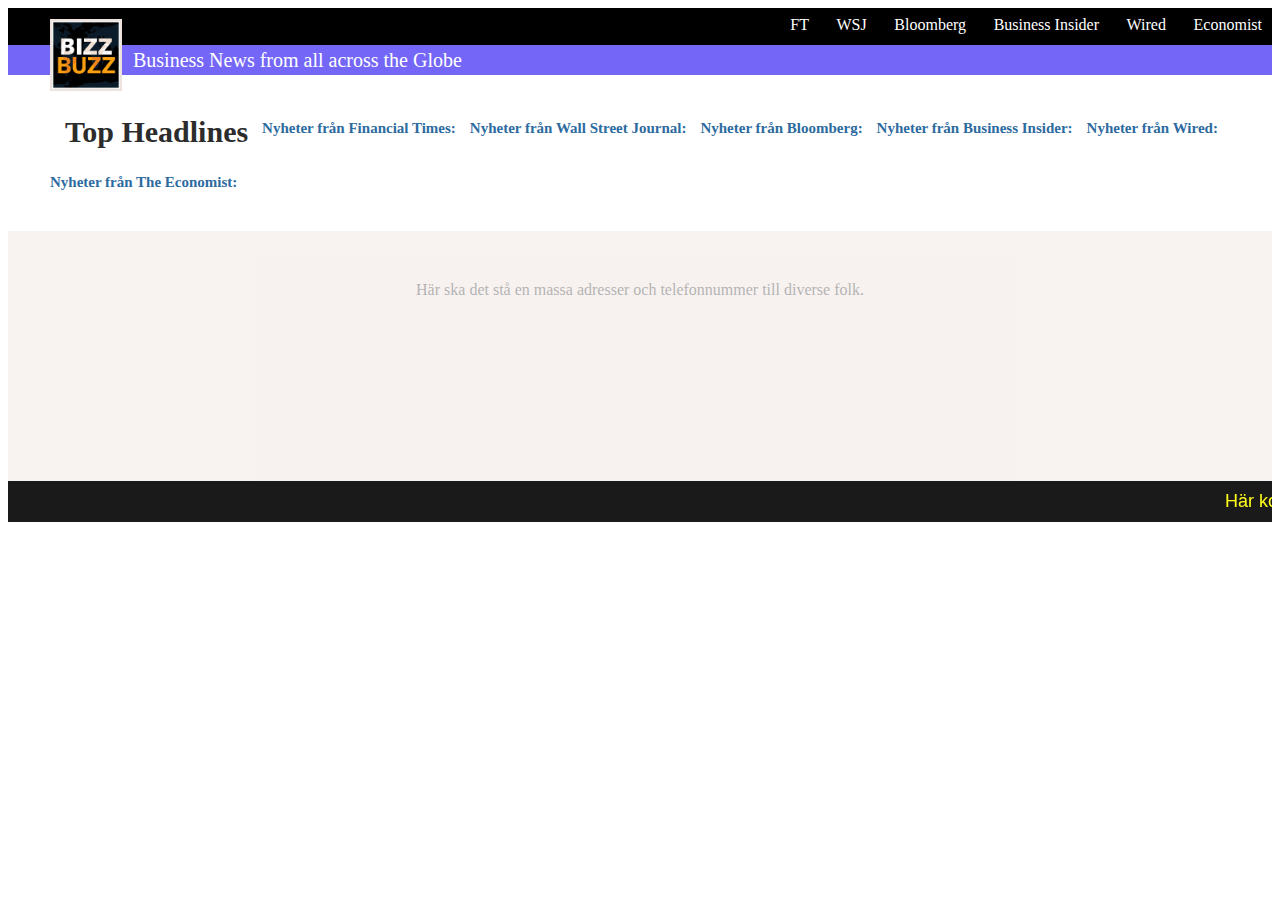
==== commit 8ee2309e: "fix i css" ====
--- a/index.html
+++ b/index.html
@@ -52,8 +52,8 @@
         <!-- Articles from google will be placed here! -->
 
     </div>
-    </div>
-    <div class="nyhetsarea">
+
+
 
 
 
@@ -61,29 +61,28 @@
 
     <!-- Nyheter från de stora affärstidningarna -->
 
-
+    <h3>Nyheter från Financial Times:</h3>
     <div class="ft">
-      <h3>Nyheter från Financial Times:</h3>
     </div>
 
+    <h3>Nyheter från Wall Street Journal:</h3>
     <div class="wsj">
-      <h3>Nyheter från Wall Street Journal:</h3>
     </div>
 
+    <h3>Nyheter från Bloomberg:</h3>
     <div class="bloomberg">
-      <h3>Nyheter från Bloomberg:</h3><
     </div>
 
+    <h3>Nyheter från Business Insider:</h3>
     <div class="businessinsider">
-    <h3>Nyheter från Business Insider:</h3>
     </div>
 
+    <h3>Nyheter från Wired:</h3>
     <div class="wired">
-      <h3>Nyheter från Wired:</h3>
     </div>
 
+    <h3>Nyheter från The Economist:</h3>
     <div class="economist">
-      <h3>Nyheter från The Economist:</h3>
     </div>
 
 
--- a/style2.css
+++ b/style2.css
@@ -165,7 +165,8 @@
     font-size: 16px;
     border-radius: 2px;
     margin-top: 30px;
-    margin-left: 25%;}
+    margin-left: 25%;
+    font-family: avenir;}
 
 .sidfot {
   background-color: #E7D5CE;
@@ -188,28 +189,31 @@
   padding-top: 10px;
   padding-bottom: 10px;
 }
-.toppnyheter {
+/*.toppnyheter {
 	display: flex;
 	flex-wrap: wrap;
   padding-left: 10px;
 
-}
-
-
-
-
-
-
-.wsj, .bloomberg, .ft, .businessinsider, .economist, .wired
+}*/
+
+
+
+
+
+
+.toppnyheter, .wsj, .bloomberg, .ft, .businessinsider, .economist, .wired
 {
-	display: flex;
+	/*display: flex;
 	flex-wrap: wrap;
  width: 30%;
+  padding-left: 10px;*/
+  display: flex;
+	flex-wrap: wrap;
   padding-left: 10px;
 
 
 }
-.wsj_artiklar, .bloomberg_artiklar, .ft_artiklar, .businessinsider_artiklar, .economist_artiklar, .wired_artiklar
+.news,.wsj_artiklar, .bloomberg_artiklar, .ft_artiklar, .businessinsider_artiklar, .economist_artiklar, .wired_artiklar
 {
   background-color: #F8EDEC;
   opacity: 0.8;
@@ -222,10 +226,11 @@
   border-color: black;
   margin-bottom: 10px;
   margin-right: 10px;
-
-}
-
-.news {
+  width: 30%;
+
+}
+
+/*.news {
   background-color: #F8EDEC;
   opacity: 0.8;
   padding-left: 15px;
@@ -238,22 +243,22 @@
   margin-bottom: 10px;
   margin-right: 10px;
   width: 30%;
-}
+}*/
 
 
 @media (min-width: 456px) and (max-width: 654px)
   {
-  .nyhetsboxar{
-    width: 45%;}
-    .news{
-      width: 45%;}
+  .nyhetsboxar, .wsj, .bloomberg, .ft, .businessinsider, .economist, .wired{
+    width: 50%;}
+    .news, .wsj_artiklar, .bloomberg_artiklar, .ft_artiklar, .businessinsider_artiklar, .economist_artiklar, .wired_artiklar{
+      width: 50%;}
   }
 
 
 @media (max-width: 455px)
 {
-  .nyhetsboxar{
+  .nyhetsboxar, .wsj, .bloomberg, .ft, .businessinsider, .economist, .wired{
     width: 90%;}
-    .news{
+    .news, .wsj_artiklar, .bloomberg_artiklar, .ft_artiklar, .businessinsider_artiklar, .economist_artiklar, .wired_artiklar{
       width: 90%;}
 }
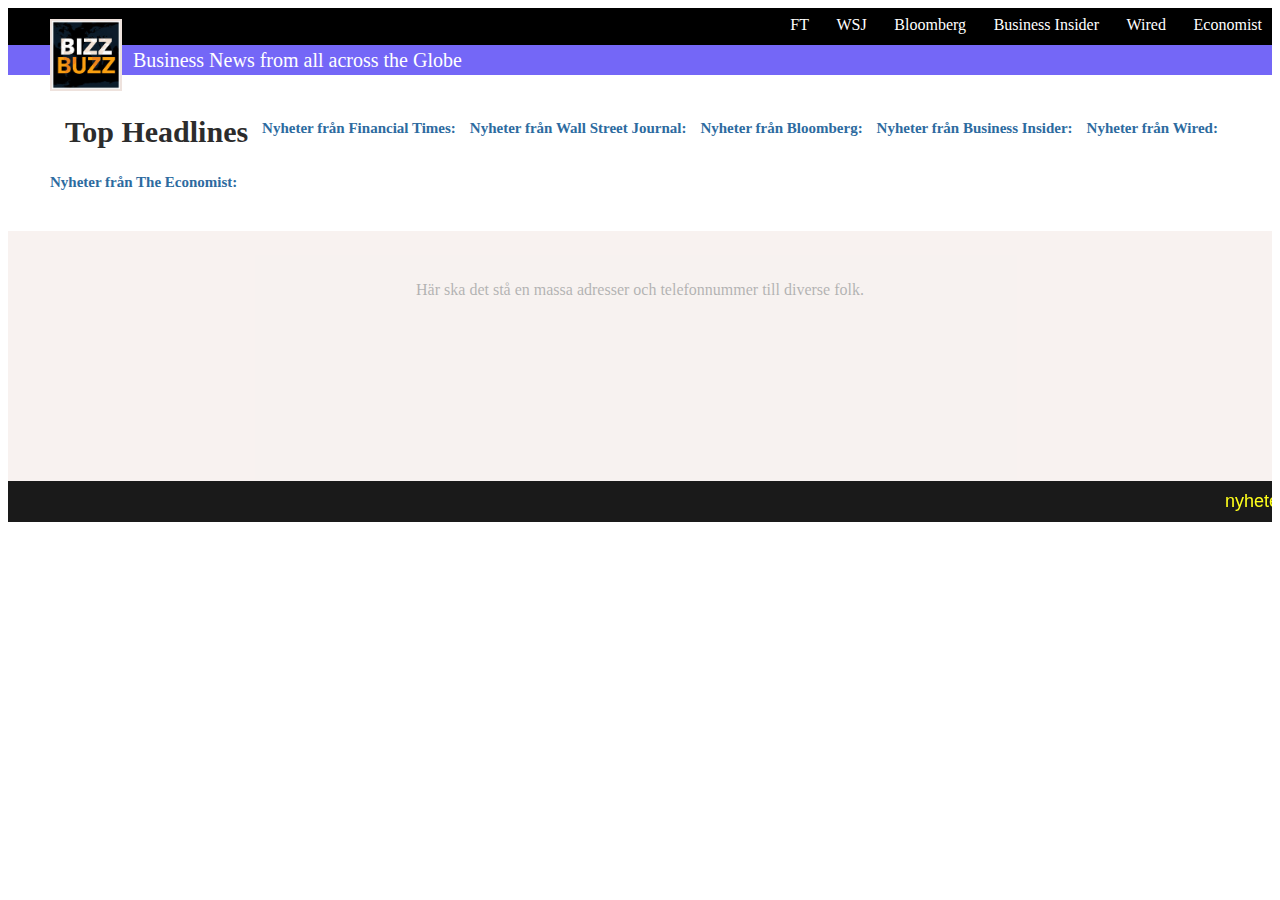
==== commit 807c3d4f: "css-changes" ====
--- a/index.html
+++ b/index.html
@@ -102,7 +102,7 @@
 
 <!-- Nyhetsrullen sticky i botten -->
 
-<marquee> Här kommer en massa nyheter rullande</marquee>
+<marquee>  nyheter</marquee>
 
 
   </body>
--- a/style2.css
+++ b/style2.css
@@ -258,7 +258,7 @@
 @media (max-width: 455px)
 {
   .nyhetsboxar, .wsj, .bloomberg, .ft, .businessinsider, .economist, .wired{
-    width: 90%;}
+    width: 100%;}
     .news, .wsj_artiklar, .bloomberg_artiklar, .ft_artiklar, .businessinsider_artiklar, .economist_artiklar, .wired_artiklar{
-      width: 90%;}
-}
+      width: 100%;}
+}
